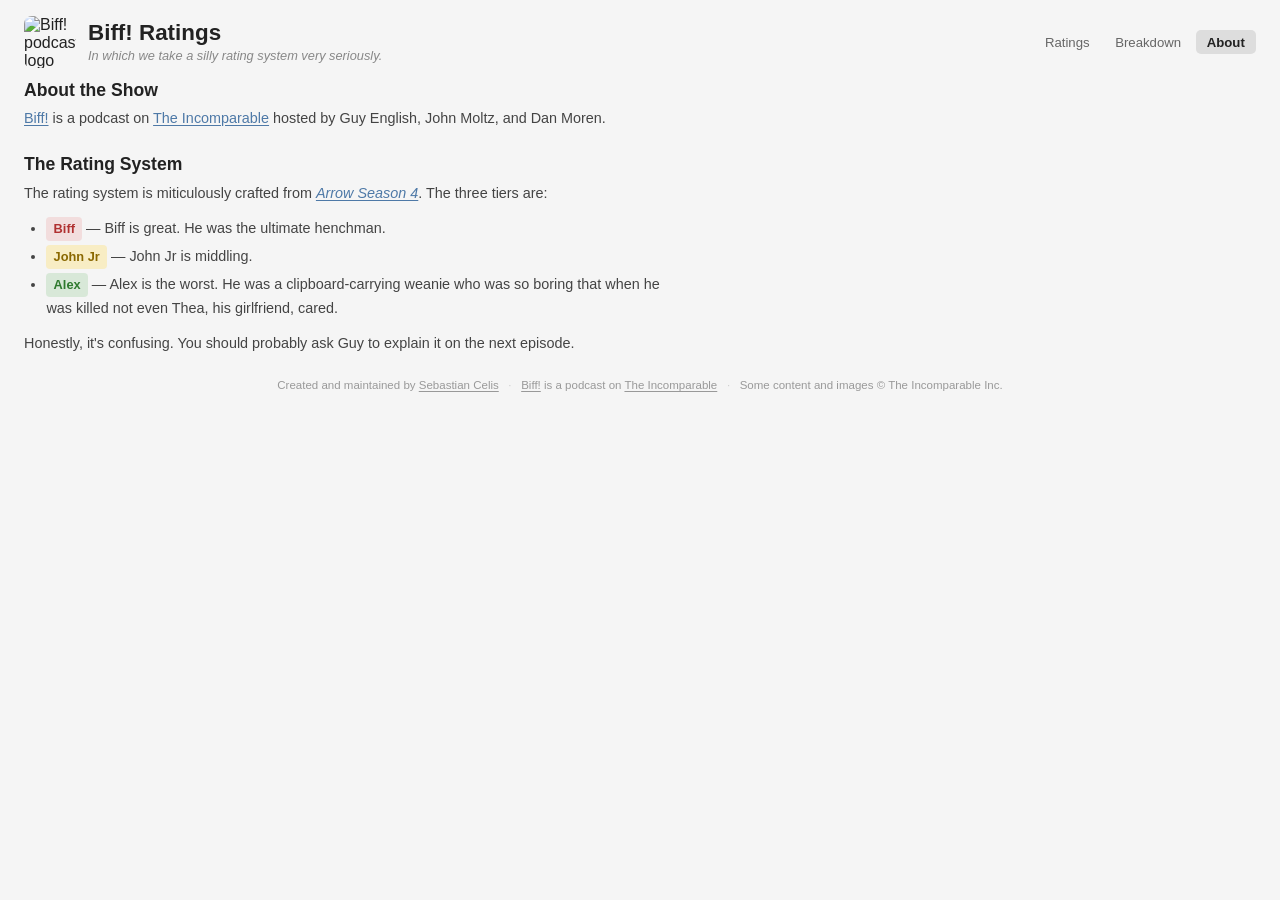
==== about.html @ f4c75e3a "Add about and breakdown pages" ====
<!DOCTYPE html>
<html lang="en">
<head>
  <meta charset="UTF-8">
  <meta name="viewport" content="width=device-width, initial-scale=1.0">
  <title>Biff! Ratings — About</title>
  <link rel="stylesheet" href="style.css">
  <style>
    body {
      padding: 1rem 1.5rem;
      display: flex;
      flex-direction: column;
      min-height: 100%;
      gap: 0.75rem;
    }

    .page-content {
      flex: 1;
      max-width: 640px;
    }

    .page-content h2 {
      margin-top: 1.5rem;
      margin-bottom: 0.4rem;
    }

    .page-content h2:first-child {
      margin-top: 0;
    }

    .page-content p {
      font-size: 0.9rem;
      line-height: 1.6;
      color: #444;
      margin-bottom: 0.75rem;
    }

    .page-content ul {
      font-size: 0.9rem;
      line-height: 1.6;
      color: #444;
      padding-left: 1.4rem;
      margin-bottom: 0.75rem;
    }

    .page-content li {
      margin-bottom: 0.25rem;
    }

    .page-content a {
      color: #4e79a7;
      text-decoration: underline;
      text-underline-offset: 2px;
    }

    .page-content a:hover {
      color: #2c5282;
    }

    .rating-tier {
      display: inline-block;
      padding: 0.1rem 0.45rem;
      border-radius: 4px;
      font-size: 0.8rem;
      font-weight: 600;
    }

    .tier-biff    { background: rgba(220,80,80,0.15);  color: #b03030; }
    .tier-johnjr  { background: rgba(255,210,50,0.25); color: #8a6800; }
    .tier-alex    { background: rgba(100,180,100,0.2); color: #2f7a2f; }
  </style>
</head>
<body>
  <script src="header.js"></script>

  <main class="page-content">
    <h2 class="page-heading">About the Show</h2>
    <p>
      <a href="https://www.theincomparable.com/biff/" target="_blank" rel="noopener noreferrer">Biff!</a>
      is a podcast on <a href="https://www.theincomparable.com/" target="_blank" rel="noopener noreferrer">The Incomparable</a>
      hosted by Guy English, John Moltz, and Dan Moren.
    </p>

    <h2 class="page-heading">The Rating System</h2>
    <p>
      The rating system is miticulously crafted from <a href="https://en.wikipedia.org/wiki/Arrow_season_4" target="_blank" rel="noopener noreferrer"><em>Arrow Season 4</em></a>. The three tiers are:
    </p>
    <ul>
      <li><span class="rating-tier tier-biff">Biff</span> — Biff is great. He was the ultimate henchman.</li>
      <li><span class="rating-tier tier-johnjr">John Jr</span> — John Jr is middling.</li>
      <li><span class="rating-tier tier-alex">Alex</span> — Alex is the worst. He was a clipboard-carrying weanie who was so boring that when he was killed not even Thea, his girlfriend, cared.</li>
    </ul>
    <p>
      Honestly, it's confusing. You should probably ask Guy to explain it on the next episode.
    </p>
  </main>

  <script src="footer.js"></script>
</body>
</html>
---- style.css ----
*, *::before, *::after { box-sizing: border-box; margin: 0; padding: 0; }

body {
  font-family: -apple-system, BlinkMacSystemFont, "Segoe UI", sans-serif;
  background: #f5f5f5;
  color: #222;
}

/* ── Site header ─────────────────────────────────────────── */

.site-header {
  display: flex;
  align-items: center;
  gap: 0.75rem;
  flex-shrink: 0;
}

.site-logo {
  height: 52px;
  width: 52px;
  border-radius: 8px;
  flex-shrink: 0;
}

h1 {
  font-size: 1.4rem;
  font-weight: 700;
  line-height: 1.1;
}

.tagline {
  font-size: 0.8rem;
  color: #888;
  font-style: italic;
  margin-top: 0.15rem;
}

/* ── Site nav ────────────────────────────────────────────── */

.site-nav {
  display: flex;
  gap: 0.2rem;
  flex-shrink: 0;
  margin-left: auto;
}

.nav-link {
  padding: 0.3rem 0.7rem;
  font-size: 0.825rem;
  font-weight: 500;
  color: #666;
  text-decoration: none;
  border-radius: 5px;
}

.nav-link:hover { color: #222; background: #e4e4e4; }

.nav-link[aria-current="page"] {
  color: #222;
  background: #ddd;
  font-weight: 600;
}

/* ── Page heading ────────────────────────────────────────── */

.page-heading {
  font-size: 1.1rem;
  font-weight: 700;
  color: #222;
}

/* ── Site footer ─────────────────────────────────────────── */

.site-footer {
  flex-shrink: 0;
  font-size: 0.72rem;
  color: #999;
  text-align: center;
  display: flex;
  flex-wrap: wrap;
  align-items: center;
  justify-content: center;
  gap: 0.2rem 0.6rem;
}

.site-footer a {
  color: inherit;
  text-decoration: underline;
  text-underline-offset: 2px;
}

.site-footer a:hover { color: #555; }
.site-footer .sep { opacity: 0.4; }
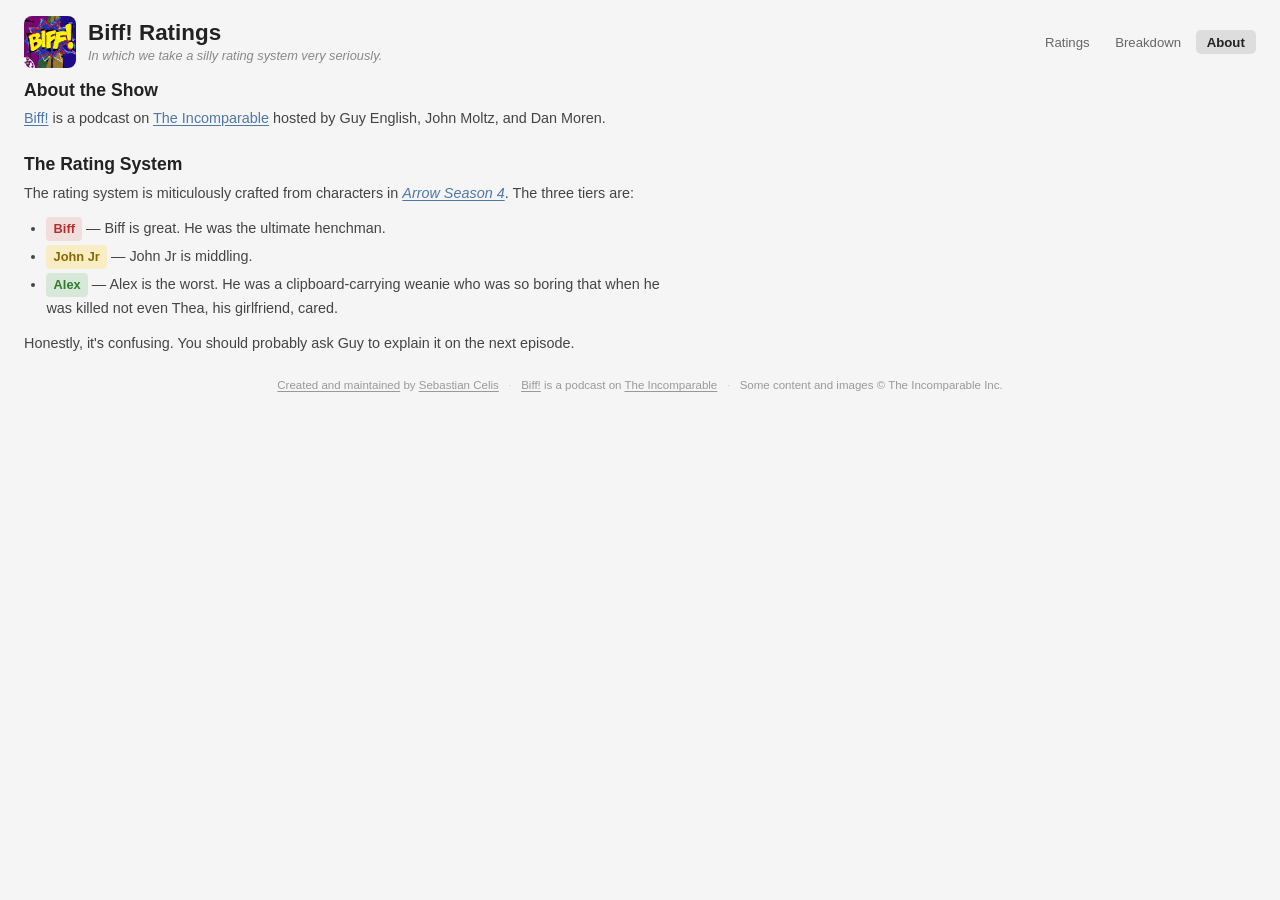
==== commit 5991fe57: "Tweak rating system text" ====
--- a/about.html
+++ b/about.html
@@ -83,7 +83,7 @@
 
     <h2 class="page-heading">The Rating System</h2>
     <p>
-      The rating system is miticulously crafted from <a href="https://en.wikipedia.org/wiki/Arrow_season_4" target="_blank" rel="noopener noreferrer"><em>Arrow Season 4</em></a>. The three tiers are:
+      The rating system is miticulously crafted from characters in <a href="https://en.wikipedia.org/wiki/Arrow_season_4" target="_blank" rel="noopener noreferrer"><em>Arrow Season 4</em></a>. The three tiers are:
     </p>
     <ul>
       <li><span class="rating-tier tier-biff">Biff</span> — Biff is great. He was the ultimate henchman.</li>
--- a/style.css
+++ b/style.css
@@ -35,6 +35,15 @@
   margin-top: 0.15rem;
 }
 
+/* ── Site header main ────────────────────────────────────── */
+
+.site-header-main {
+  flex: 1;
+  display: flex;
+  align-items: center;
+  gap: 0.75rem;
+}
+
 /* ── Site nav ────────────────────────────────────────────── */
 
 .site-nav {
@@ -59,6 +68,16 @@
   color: #222;
   background: #ddd;
   font-weight: 600;
+}
+
+/* ── Mobile ──────────────────────────────────────────────── */
+
+@media (max-width: 600px) {
+  .site-logo { height: 40px; width: 40px; }
+  h1 { font-size: 1.1rem; }
+  .site-header { flex-direction: column; align-items: stretch; gap: 0.4rem; }
+  .site-nav { margin-left: 0; align-self: flex-end; }
+  .nav-link { padding: 0.3rem 0.5rem; font-size: 0.775rem; }
 }
 
 /* ── Page heading ────────────────────────────────────────── */
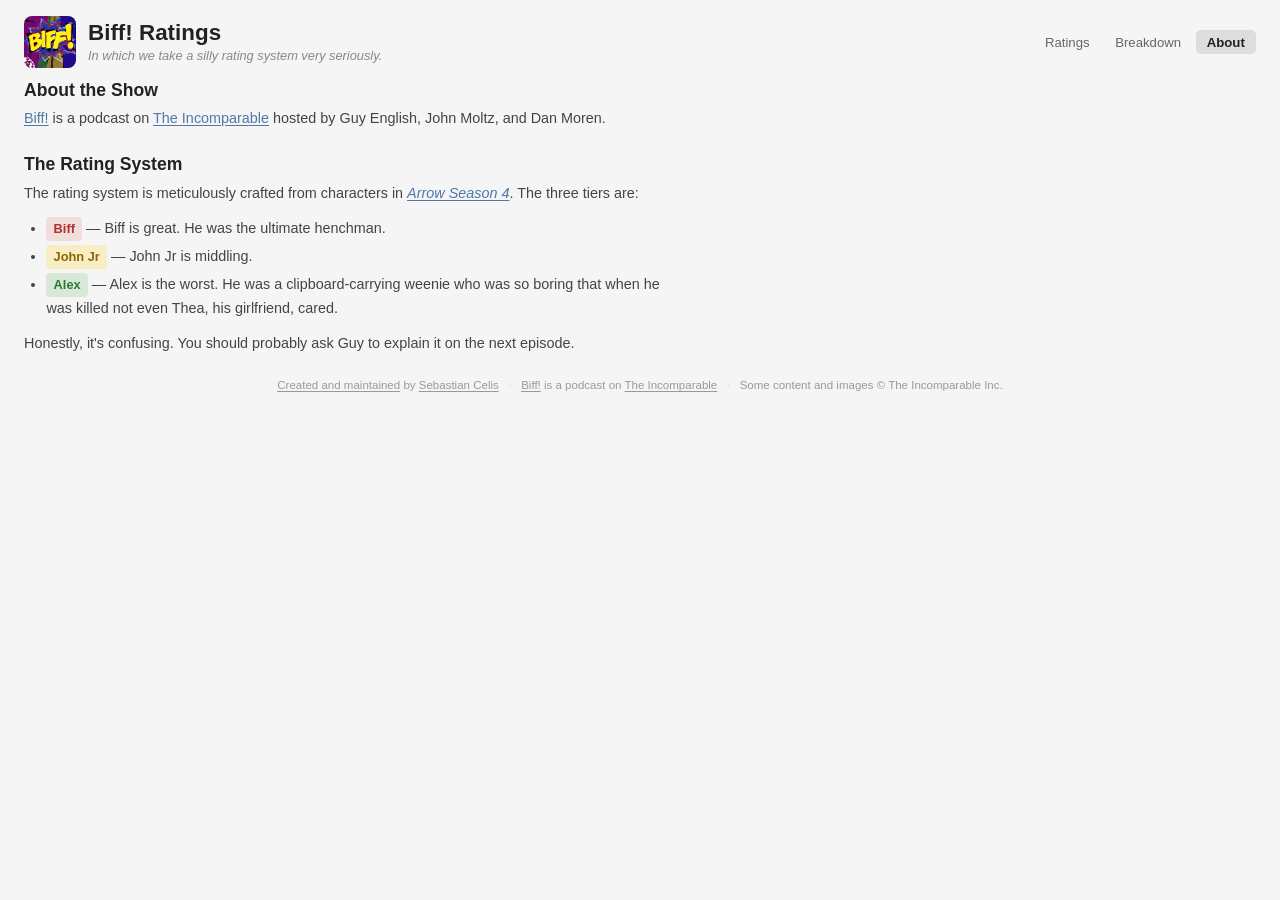
==== commit 57bb2471: "Spelling" ====
--- a/about.html
+++ b/about.html
@@ -83,12 +83,12 @@
 
     <h2 class="page-heading">The Rating System</h2>
     <p>
-      The rating system is miticulously crafted from characters in <a href="https://en.wikipedia.org/wiki/Arrow_season_4" target="_blank" rel="noopener noreferrer"><em>Arrow Season 4</em></a>. The three tiers are:
+      The rating system is meticulously crafted from characters in <a href="https://en.wikipedia.org/wiki/Arrow_season_4" target="_blank" rel="noopener noreferrer"><em>Arrow Season 4</em></a>. The three tiers are:
     </p>
     <ul>
       <li><span class="rating-tier tier-biff">Biff</span> — Biff is great. He was the ultimate henchman.</li>
       <li><span class="rating-tier tier-johnjr">John Jr</span> — John Jr is middling.</li>
-      <li><span class="rating-tier tier-alex">Alex</span> — Alex is the worst. He was a clipboard-carrying weanie who was so boring that when he was killed not even Thea, his girlfriend, cared.</li>
+      <li><span class="rating-tier tier-alex">Alex</span> — Alex is the worst. He was a clipboard-carrying weenie who was so boring that when he was killed not even Thea, his girlfriend, cared.</li>
     </ul>
     <p>
       Honestly, it's confusing. You should probably ask Guy to explain it on the next episode.
